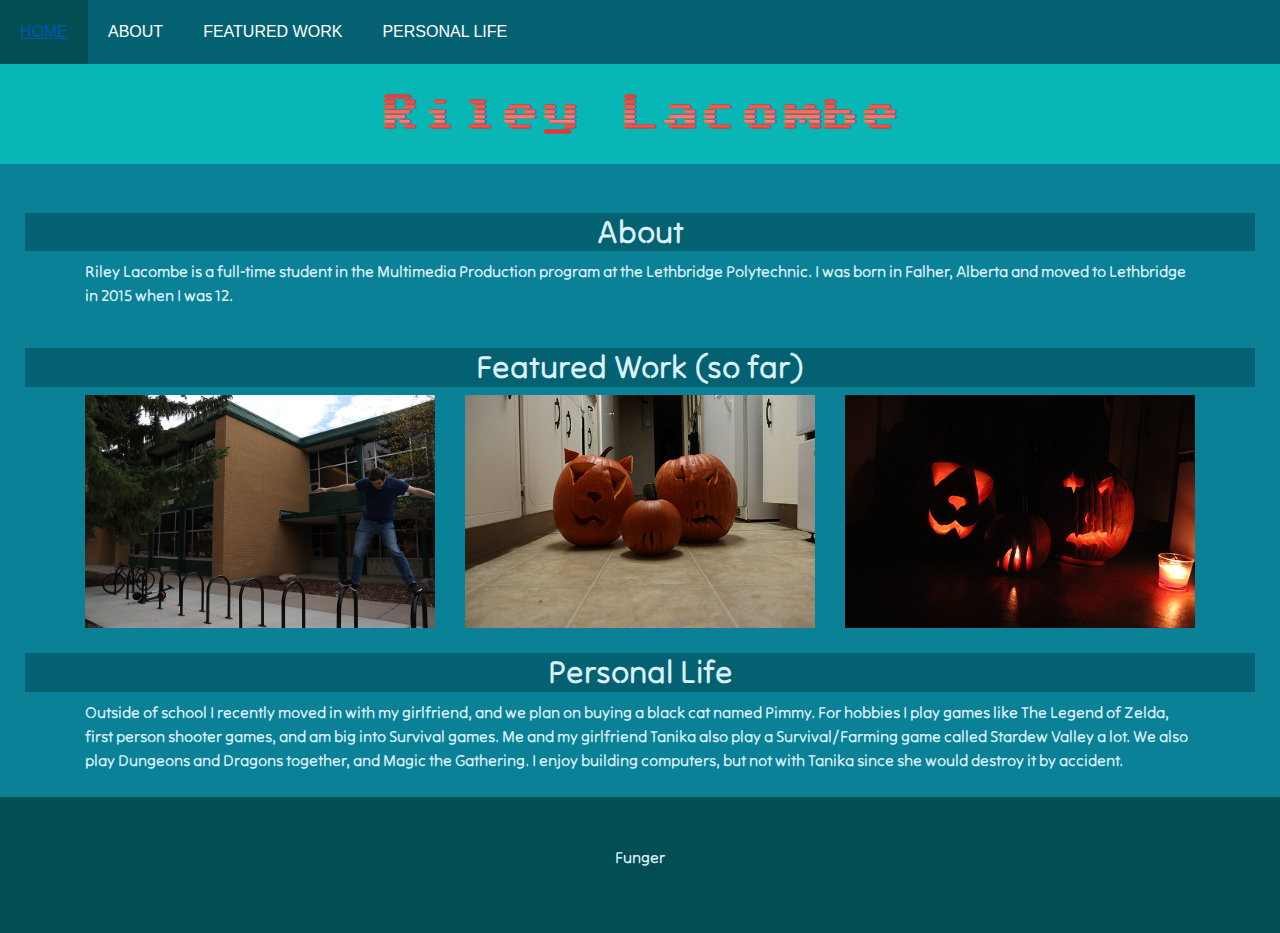
==== index.html @ fa6ac8f2 "Add files via upload" ====
<!DOCTYPE html>
<html lang="en">
<head>
    <meta charset="UTF-8">
    <meta name="viewport" content="width=device-width, initial-scale=1.0">
    <title>Riley's Bio</title>
    
    
<!-- Latest compiled and minified CSS -->
<link rel="stylesheet" href="https://cdn.jsdelivr.net/npm/bootstrap@4.6.2/dist/css/bootstrap.min.css">

<!-- jQuery library -->
<script src="https://cdn.jsdelivr.net/npm/jquery@3.7.1/dist/jquery.slim.min.js"></script>

<!-- Popper JS -->
<script src="https://cdn.jsdelivr.net/npm/popper.js@1.16.1/dist/umd/popper.min.js"></script>

<!-- Latest compiled JavaScript -->
<script src="https://cdn.jsdelivr.net/npm/bootstrap@4.6.2/dist/js/bootstrap.bundle.min.js"></script>

<link href="css/myStyle.css" rel="stylesheet">

</head>
<body>
<header>
<div class="container-fluid">
    <div class="row">
        <div class="col-sm-12">
       <h1>Riley Lacombe</h1> 
    </div>
    </div>
</div>


</header>
<!-- Navigation stuff! -->
<nav>
    <ul>
        <li><a href="#">HOME</a> </li>
        <li><a href="#">ABOUT</a></li>
        <li><a href="#">FEATURED WORK</a></li>
        <li><a href="#">PERSONAL LIFE</a></li>
    </ul>
</nav>
<br>

    <section>
        <h2>
            About
        </h2>
        <div class="container">
            <div class="row">
                <div class="col-sm-12">
        
        <p>
            Riley Lacombe is a full-time student in the Multimedia Production program at the Lethbridge Polytechnic.
            I was born in Falher, Alberta and moved to Lethbridge in 2015 when I was 12.
           
        </p>
        </div>
        </div>
    </div>
    </section>    
    <section>
         <h2>
            Featured Work (so far)
        </h2>
        <div class="container">
       
        <div class="row">
            <div class="col-sm-4">
<img class="img-fluid" src="images/IMG_0060.png" alt="">
<!-- images here for work slideshow -->
<!-- img 1  -->
    </div>
     <div class="col-sm-4"> <img class="img-fluid" src="images/IMG_0131.png"> </div><!-- img 2  -->
    <div class="col-sm-4"> <img class="img-fluid" src="images/IMG_0140.png"> </div> <!-- img 3  -->
    </div>
    </div>
    </section>    
    <section>
          <h2>
            Personal Life
        </h2>
        <div class="container">
      
        <p>
            Outside of school I recently moved in with my girlfriend, and we plan on buying a black cat named Pimmy. For hobbies I play games like The Legend of Zelda, first person shooter games, and am big into Survival games. Me and my girlfriend Tanika also play a Survival/Farming game called Stardew Valley a lot. We also play Dungeons and Dragons together, and Magic the Gathering. I enjoy building computers, but not with Tanika since she would destroy it by accident.
        </p>
    </div>
    </section>
    <footer>
        <div class="container py-5">
            <div class="row">
                <div class="col-sm-12 text-center">

                    <p> Funger </p>

                </div>
            </div>
        </div>
    
    </footer>
</body>
</html>
---- css/myStyle.css ----
@import url('https://fonts.googleapis.com/css2?family=Sixtyfour+Convergence&display=swap');

@import url('https://fonts.googleapis.com/css2?family=Sixtyfour+Convergence&family=Tilt+Neon&display=swap');

 p{
    color: #dbf1fa;
    font-family: "Tilt Neon", sans-serif;
    font-optical-sizing: auto;
    font-weight: 400;
    font-style: normal;
    font-variation-settings:
      "XROT" 0,
      "YROT" 0;
  }
  h2{
    color: #dbf1fa;
    background-color: #046172;
    font-family: "Tilt Neon", sans-serif;
    font-optical-sizing: auto;
    font-weight: 400;
    font-style: normal;
    font-variation-settings:
      "XROT" 0,
      "YROT" 0;
      text-align: center;
  }

h1{
    font-family: "Sixtyfour Convergence";
    font-optical-sizing: auto;
    font-weight: 400;
    font-style: normal;
    font-variation-settings:
      "BLED" 0,
      "SCAN" 0,
      "XELA" 0,
      "YELA" 0;
}

header{
    background-color: #08b6b6;
    color: rgb(255, 255, 255);
    text-align: center;
    padding-top: 10vh;
    padding-bottom: 2vh;

  }
  nav ul {
    list-style-type: none;
    padding: 0%;
    margin: 0%;
    overflow: hidden;
    background-color: #046172;
    position: fixed;
    top: 0%;
    width: 100%;
  }
  nav li{
    float: left;
  }
  nav a {
    display: block;
    padding: 20px;
    text-decoration: none;
    color: white;
  }

  nav a:hover {
    background-color: rgb(2, 78, 83);
  }
  body{
    background-color: rgb(10, 129, 150);
  }
  footer{
    background-color: rgb(2, 78, 83);
  }
  section{
    margin: 25px;
  }
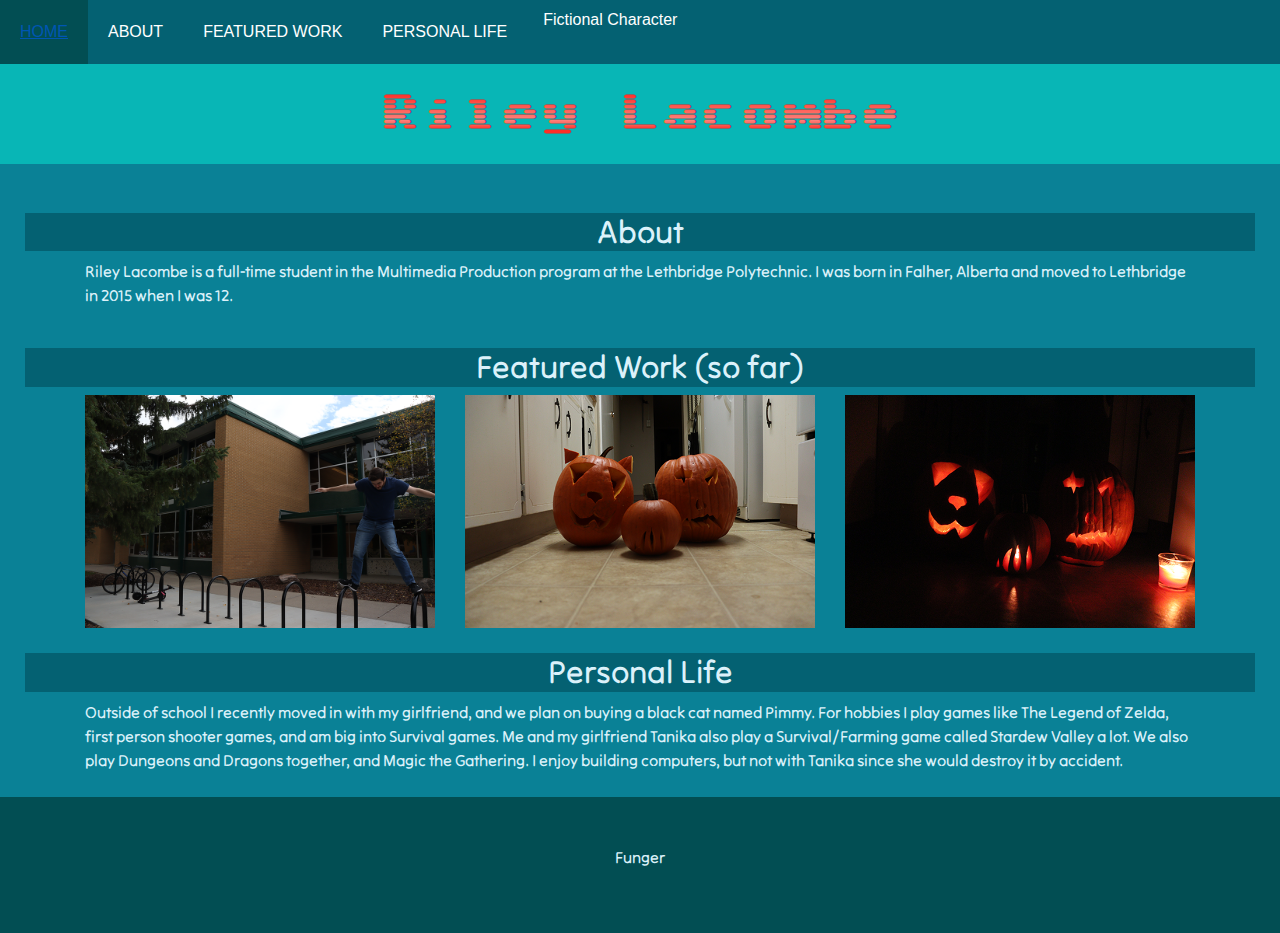
==== commit 582b3e2d: "Update index.html" ====
--- a/index.html
+++ b/index.html
@@ -40,6 +40,7 @@
         <li><a href="#">ABOUT</a></li>
         <li><a href="#">FEATURED WORK</a></li>
         <li><a href="#">PERSONAL LIFE</a></li>
+        <li><a class="nav-link" href="FictionalChar/index.html">Fictional Character</a></li>
     </ul>
 </nav>
 <br>
@@ -102,4 +103,4 @@
     
     </footer>
 </body>
-</html>+</html>
